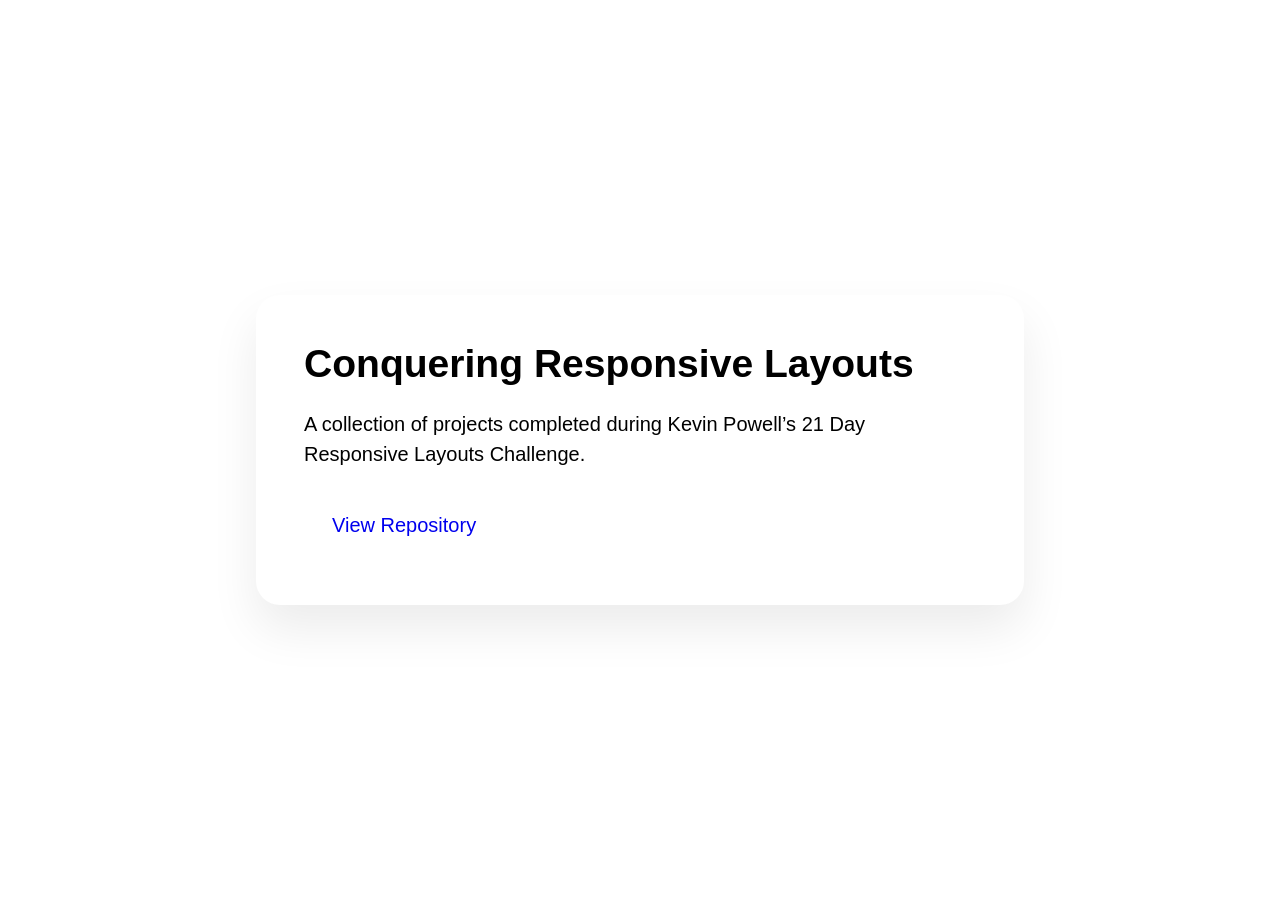
==== public/index.html @ dbd4216e "Update index.html" ====
<!DOCTYPE html>
<html lang="en">
    <head>
        <meta charset="UTF-8">
        <meta name="viewport" content="width=device-width, initial-scale=1.0">

        <link rel="shortcut icon" href="favicon.ico">
        <title>Conquering Responsive Layouts || Mobolade J. O</title>

        <link rel="stylesheet" href="/src/css/base/reset.css">
        <link rel="stylesheet" href="/src/css/base/typography.css">
        <link rel="stylesheet" href="/src/css/index.css">
    </head>

    <body>
        <main class="home">
            <h1>Conquering Responsive Layouts</h1>

            <p>
                A collection of projects completed during Kevin Powell’s
                21 Day Responsive Layouts Challenge.
            </p>

            <a href="https://github.com/MoboladeJOladele/conquering-responsive-layouts">
                View Repository
            </a>
        </main>
    </body>
</html>
---- src/css/base/typography.css ----
/* @link https://utopia.fyi/type/calculator?c=360,18,1.2,1240,20,1.25,5,2,&s=0.75|0.5|0.25,1.5|2|3|4|6,s-l&g=s,l,xl,12 */

:root {
  --step--2: clamp(0.7813rem, 0.7736rem + 0.0341vw, 0.8rem);
  --step--1: clamp(0.9375rem, 0.9119rem + 0.1136vw, 1rem);
  --step-0: clamp(1.125rem, 1.0739rem + 0.2273vw, 1.25rem);
  --step-1: clamp(1.35rem, 1.2631rem + 0.3864vw, 1.5625rem);
  --step-2: clamp(1.62rem, 1.4837rem + 0.6057vw, 1.9531rem);
  --step-3: clamp(1.944rem, 1.7405rem + 0.9044vw, 2.4414rem);
  --step-4: clamp(2.3328rem, 2.0387rem + 1.3072vw, 3.0518rem);
  --step-5: clamp(2.7994rem, 2.384rem + 1.8461vw, 3.8147rem);
}

body {
    font-family: sans-serif;
    font-size: var(--step-0);
}

h1 {
    font-size: var(--step-3);
}
---- src/css/index.css ----
body {
    min-height: 100vh;
    display: grid;
    place-items: center;

    padding: 2rem;
}

.home {
    width: min(90%, 48rem);

    padding: 3rem;
    border-radius: 1.5rem;

    background: hsl(0 0% 100%);
    box-shadow:
        0 1.5rem 3rem hsl(0 0% 0% / 0.08);
}

.home > * + * {
    margin-top: 1.5rem;
}

.home h1 {
    line-height: 1.1;
}

.home p {
    max-width: 60ch;
}

.home a {
    display: inline-flex;
    align-items: center;

    padding: 0.85em 1.4em;
    border-radius: 100vw;

    text-decoration: none;
}
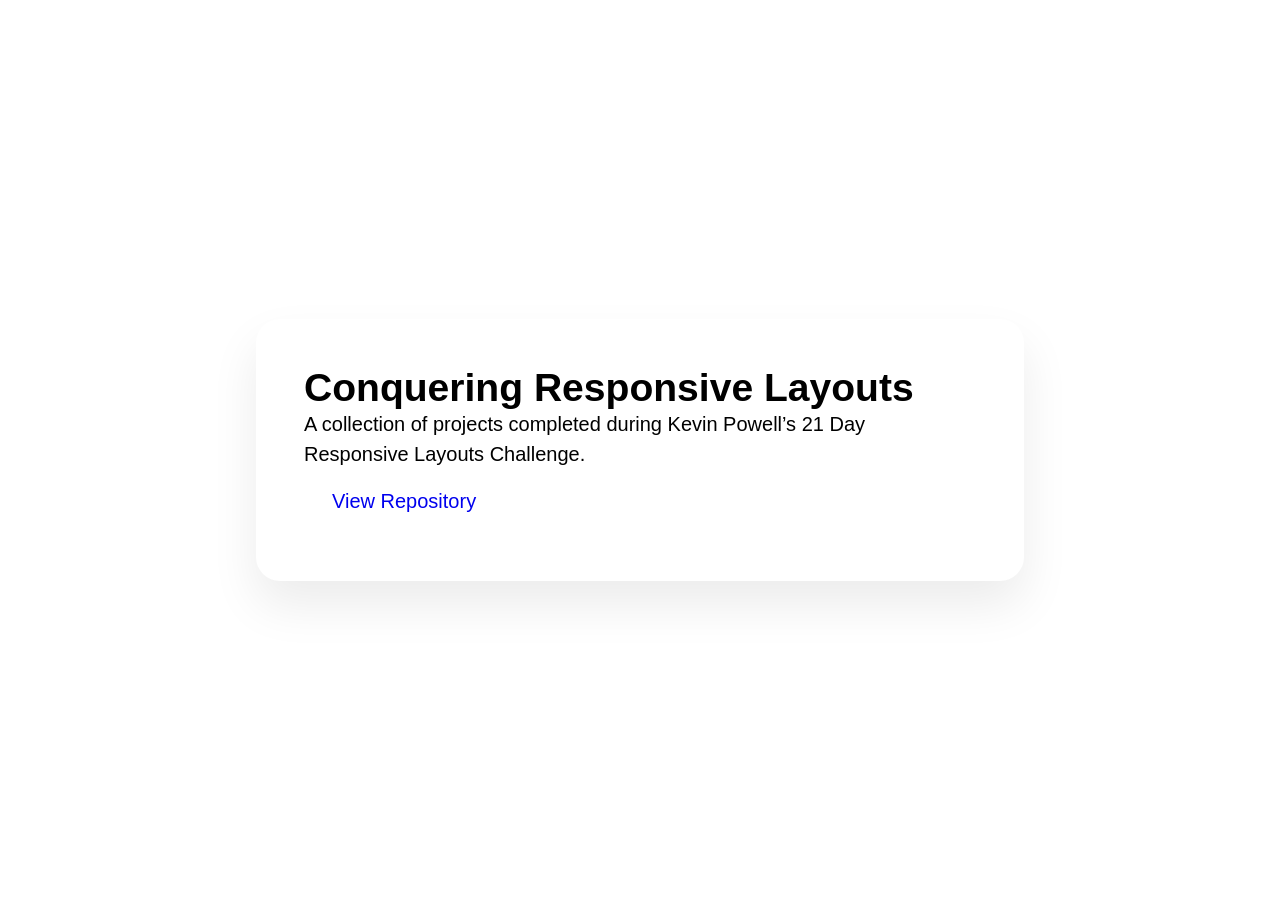
==== commit 2df8bc34: "Add files via upload" ====
--- a/public/index.html
+++ b/public/index.html
@@ -7,23 +7,25 @@
         <link rel="shortcut icon" href="favicon.ico">
         <title>Conquering Responsive Layouts || Mobolade J. O</title>
 
-        <link rel="stylesheet" href="/src/css/base/reset.css">
-        <link rel="stylesheet" href="/src/css/base/typography.css">
-        <link rel="stylesheet" href="/src/css/index.css">
+        <link rel="stylesheet" href="css/base/reset.css">
+        <link rel="stylesheet" href="css/base/typography.css">
+        <link rel="stylesheet" href="css/pages/home/index.css">
     </head>
 
     <body>
         <main class="home">
-            <h1>Conquering Responsive Layouts</h1>
-
-            <p>
-                A collection of projects completed during Kevin Powell’s
-                21 Day Responsive Layouts Challenge.
-            </p>
-
-            <a href="https://github.com/MoboladeJOladele/conquering-responsive-layouts">
-                View Repository
-            </a>
+            <section>
+                <h1>Conquering Responsive Layouts</h1>
+    
+                <p>
+                    A collection of projects completed during Kevin Powell’s
+                    21 Day Responsive Layouts Challenge.
+                </p>
+    
+                <a href="https://github.com/MoboladeJOladele/conquering-responsive-layouts">
+                    View Repository
+                </a>
+            </section>
         </main>
     </body>
-</html>
+</html>
--- a/public/css/base/typography.css
+++ b/public/css/base/typography.css
@@ -0,0 +1,27 @@
+/* @link https://utopia.fyi/type/calculator?c=360,18,1.2,1240,20,1.25,5,2,&s=0.75|0.5|0.25,1.5|2|3|4|6,s-l&g=s,l,xl,12 */
+
+:root {
+  --step--2: clamp(0.7813rem, 0.7736rem + 0.0341vw, 0.8rem);
+  --step--1: clamp(0.9375rem, 0.9119rem + 0.1136vw, 1rem);
+  --step-0: clamp(1.125rem, 1.0739rem + 0.2273vw, 1.25rem);
+  --step-1: clamp(1.35rem, 1.2631rem + 0.3864vw, 1.5625rem);
+  --step-2: clamp(1.62rem, 1.4837rem + 0.6057vw, 1.9531rem);
+  --step-3: clamp(1.944rem, 1.7405rem + 0.9044vw, 2.4414rem);
+  --step-4: clamp(2.3328rem, 2.0387rem + 1.3072vw, 3.0518rem);
+  --step-5: clamp(2.7994rem, 2.384rem + 1.8461vw, 3.8147rem);
+
+  --font-body: sans-serif;
+}
+
+body {
+    font-family: var(--font-body);
+    font-size: var(--step-0);
+}
+
+h1 {
+    font-size: var(--step-3);
+}
+
+h2 {
+    font-size: var(--step-2);
+}
--- a/public/css/pages/home/index.css
+++ b/public/css/pages/home/index.css
@@ -0,0 +1,40 @@
+body {
+    min-height: 100vh;
+    display: grid;
+    place-items: center;
+
+    padding: 2rem;
+}
+
+.home {
+    width: min(90%, 48rem);
+
+    padding: 3rem;
+    border-radius: 1.5rem;
+
+    background: hsl(0 0% 100%);
+    box-shadow:
+        0 1.5rem 3rem hsl(0 0% 0% / 0.08);
+}
+
+.home > * + * {
+    margin-top: 1.5rem;
+}
+
+.home h1 {
+    line-height: 1.1;
+}
+
+.home p {
+    max-width: 60ch;
+}
+
+.home a {
+    display: inline-flex;
+    align-items: center;
+
+    padding: 0.85em 1.4em;
+    border-radius: 100vw;
+
+    text-decoration: none;
+}
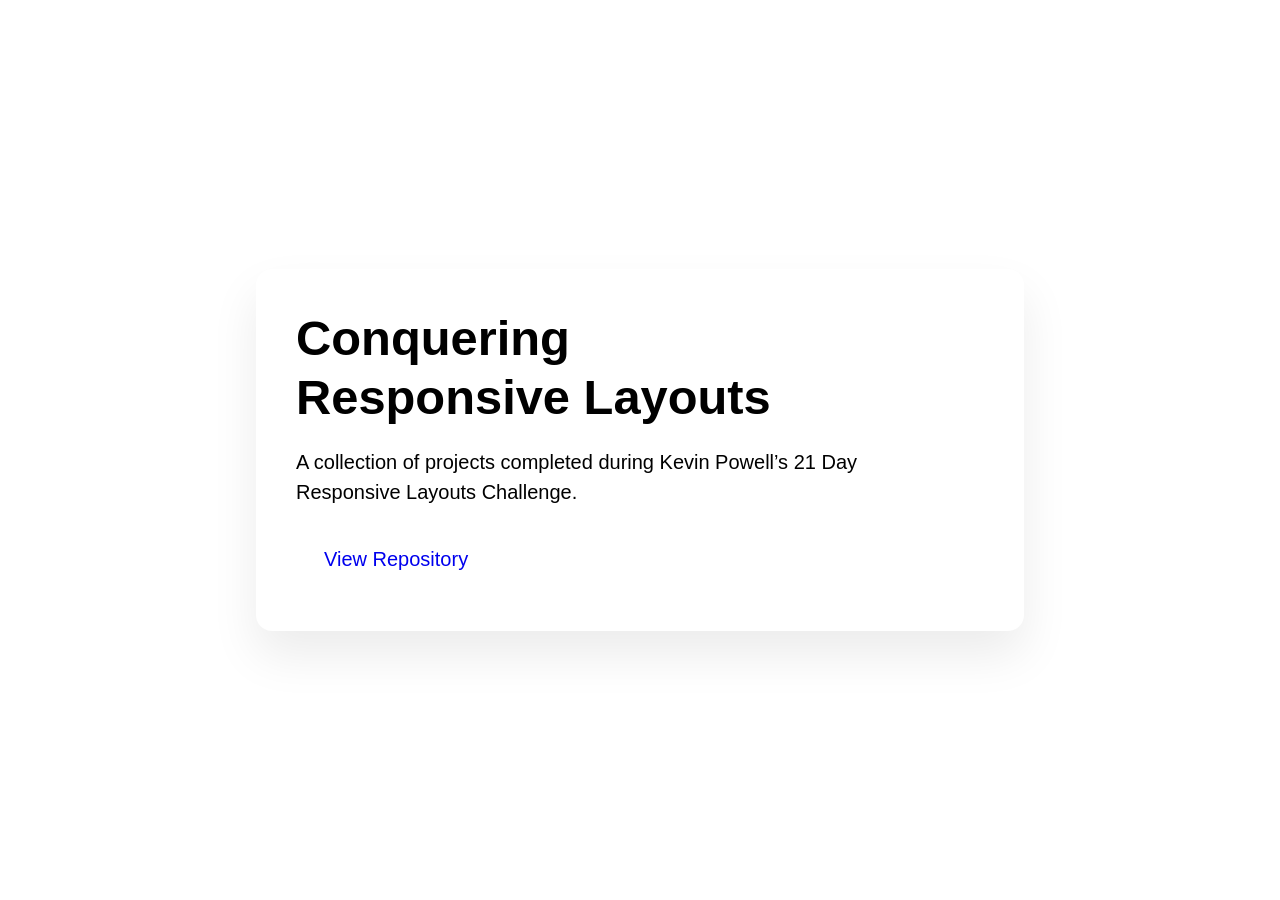
==== commit 7e6e3902: "Add files via upload" ====
--- a/public/index.html
+++ b/public/index.html
@@ -7,14 +7,13 @@
         <link rel="shortcut icon" href="favicon.ico">
         <title>Conquering Responsive Layouts || Mobolade J. O</title>
 
-        <link rel="stylesheet" href="css/base/reset.css">
-        <link rel="stylesheet" href="css/base/typography.css">
+        <link rel="stylesheet" href="css/styles.css">
         <link rel="stylesheet" href="css/pages/home/index.css">
     </head>
 
-    <body>
-        <main class="home">
-            <section>
+    <body class="grid">
+        <main class="[ home ] [ padding-l rounded-lg ]">
+            <section class="flow">
                 <h1>Conquering Responsive Layouts</h1>
     
                 <p>
@@ -22,7 +21,9 @@
                     21 Day Responsive Layouts Challenge.
                 </p>
     
-                <a href="https://github.com/MoboladeJOladele/conquering-responsive-layouts">
+                <a 
+                    class="[ inline-flex ] [ no-underline ]"
+                    href="https://github.com/MoboladeJOladele/conquering-responsive-layouts">
                     View Repository
                 </a>
             </section>
--- a/public/css/styles.css
+++ b/public/css/styles.css
@@ -0,0 +1,413 @@
+/* ---------- Box sizing ---------- */
+
+html {
+    box-sizing: border-box;
+}
+
+*,
+*::before,
+*::after {
+    box-sizing: inherit;
+    margin: 0;
+}
+
+/* ---------- Lists ---------- */
+
+/* Only reset lists that explicitly remove default styling */
+
+ul,
+ol {
+    list-style: none;
+    padding: 0;
+}
+
+/* ---------- Scroll ---------- */
+
+html:focus-within {
+    scroll-behavior: smooth;
+}
+
+/* ---------- Reduced Motion ---------- */
+
+@media (prefers-reduced-motion: reduce) {
+    html:focus-within {
+        scroll-behavior: auto;
+    }
+
+    *,
+    *::before,
+    *::after {
+        animation-duration: 0.01ms !important;
+        animation-iteration-count: 1 !important;
+        transition-duration: 0.01ms !important;
+        scroll-behavior: auto !important;
+    }
+}
+
+:root {
+  /* Fluid Type */
+  --step--2: clamp(0.7813rem, 0.7736rem + 0.0341vw, 0.8rem);
+  --step--1: clamp(0.9375rem, 0.9119rem + 0.1136vw, 1rem);
+  --step-0: clamp(1.125rem, 1.0739rem + 0.2273vw, 1.25rem);
+  --step-1: clamp(1.35rem, 1.2631rem + 0.3864vw, 1.5625rem);
+  --step-2: clamp(1.62rem, 1.4837rem + 0.6057vw, 1.9531rem);
+  --step-3: clamp(1.944rem, 1.7405rem + 0.9044vw, 2.4414rem);
+  --step-4: clamp(2.3328rem, 2.0387rem + 1.3072vw, 3.0518rem);
+  --step-5: clamp(2.7994rem, 2.384rem + 1.8461vw, 3.8147rem);
+
+  /* Fluid Space */
+  --space-3xs: clamp(0.3125rem, 0.3125rem + 0vw, 0.3125rem);
+  --space-2xs: clamp(0.5625rem, 0.5369rem + 0.1136vw, 0.625rem);
+  --space-xs: clamp(0.875rem, 0.8494rem + 0.1136vw, 0.9375rem);
+  --space-s: clamp(1.125rem, 1.0739rem + 0.2273vw, 1.25rem);
+  --space-m: clamp(1.6875rem, 1.6108rem + 0.3409vw, 1.875rem);
+  --space-l: clamp(2.25rem, 2.1477rem + 0.4545vw, 2.5rem);
+  --space-xl: clamp(3.375rem, 3.2216rem + 0.6818vw, 3.75rem);
+  --space-2xl: clamp(4.5rem, 4.2955rem + 0.9091vw, 5rem);
+  --space-3xl: clamp(6.75rem, 6.4432rem + 1.3636vw, 7.5rem);
+
+  /* Colors */
+  
+  
+  --font-body: sans-serif;
+  --lqip-fallback: transparent;
+}
+
+/* ---------- Base Typography ---------- */
+
+body {
+    font-family: var(--font-body);
+    font-size: var(--step-0);
+    line-height: 1.5;
+    -webkit-font-smoothing: antialiased;
+}
+
+/* ---------- Headings ---------- */
+
+h1,
+h2,
+h3,
+h4 {
+    line-height: 1.2;
+    text-wrap: balance;
+}
+
+h1   {
+    font-size: var(--step-4);
+}
+
+h2   {
+    font-size: var(--step-3);
+}
+
+h3   {
+    font-size: var(--step-2);
+}
+
+h4   {
+    font-size: var(--step-1);
+}
+
+small {
+    font-size: var(--step--1);
+}
+
+/* ---------- Paragraphs ---------- */
+
+p {
+    text-wrap: pretty;
+    overflow-wrap: break-word;
+}
+
+/* ---------- Body ---------- */
+
+body {
+    min-block-size: 100vh;
+    text-rendering: optimizeSpeed;
+}
+
+/* ---------- Media ---------- */
+
+img,
+picture,
+video,
+canvas,
+svg {
+    display: block;
+    max-inline-size: 100%;
+}
+
+img {
+    background-color: var(--lqip, var(--lqip-fallback));
+}
+
+/* ---------- Links ---------- */
+
+a {
+    transition: color 0.2s ease-in-out;
+}
+
+a:not([class]) {
+    text-decoration-skip-ink: auto;
+}
+
+/* ---------- Form Elements ---------- */
+
+input,
+button,
+textarea,
+select {
+    font: inherit;
+}
+
+/* ---------- Buttons ---------- */
+
+button {
+    cursor: pointer;
+}
+
+.flex,
+.inline-flex {
+  --gap: 1rem;
+  --direction: row;
+  --align: center;
+  --justify: flex-start;
+  --wrap: nowrap;
+
+  gap: var(--gap);
+  flex-direction: var(--direction);
+  align-items: var(--align);
+  justify-content: var(--justify);
+  flex-wrap: var(--wrap);
+}
+
+.flex {
+  display: flex;
+}
+
+.inline-flex {
+  display: inline-flex;
+}
+
+.grid {
+  --gap: 1rem;
+  --grid-cols: auto;
+  --grid-rows: auto;
+
+  display: grid;
+  gap: var(--gap);
+  grid-template-columns: var(--grid-cols);
+  grid-template-rows: var(--grid-rows);
+}
+
+.grid > * {
+  --col-span: 1;
+  --row-span: 1;
+
+  grid-column: span var(--col-span);
+  grid-row: span var(--row-span);
+}
+
+.flow > * + * {
+  margin-block-start: var(--flow-space, var(--space-s));
+}
+
+.wrapper {
+    inline-size: min(100%, 60rem);
+    margin-inline: auto;
+    padding-inline: var(--space-s);
+}
+
+/* Border Radius */
+
+.rounded-sm { border-radius: 0.25rem; }
+
+.rounded    { border-radius: 0.5rem; }
+
+.rounded-lg { border-radius: 1rem; }
+
+.pill       { border-radius: 100vmax; }
+
+.circle     { border-radius: 50%; }
+
+/* Border Width */
+
+.border      { border-width: 1px; border-style: solid; }
+
+.border-2    { border-width: 2px; border-style: solid; }
+
+.border-none { border: none; }
+
+/* Border Style */
+
+.border-solid  { border-style: solid; }
+
+.border-dashed { border-style: dashed; }
+
+.border-dotted { border-style: dotted; }
+
+/* Individual Sides */
+
+.border-top    { border-top-width: 1px; border-top-style: solid; }
+
+.border-bottom { border-bottom-width: 1px; border-bottom-style: solid; }
+
+.border-left   { border-left-width: 1px; border-left-style: solid; }
+
+.border-right  { border-right-width: 1px; border-right-style: solid; }
+
+.block {
+    display: block;
+}
+
+.inline {
+    display: inline;
+}
+
+.inline-block {
+    display: inline-block;
+}
+
+.sr-only {
+  position: absolute;
+  block-size: 1px;
+  inline-size: 1px;
+  padding: 0;
+  margin: -1px;
+  overflow: hidden;
+  clip: rect(0, 0, 0, 0);
+  white-space: nowrap;
+  border: 0;
+}
+
+/* Margin block (vertical) */
+
+.margin-block-3xs { margin-block: var(--space-3xs); }
+
+.margin-block-2xs { margin-block: var(--space-2xs); }
+
+.margin-block-xs  { margin-block: var(--space-xs); }
+
+.margin-block-s   { margin-block: var(--space-s); }
+
+.margin-block-m   { margin-block: var(--space-m); }
+
+.margin-block-l   { margin-block: var(--space-l); }
+
+.margin-block-xl  { margin-block: var(--space-xl); }
+
+.margin-block-2xl { margin-block: var(--space-2xl); }
+
+.margin-block-3xl { margin-block: var(--space-3xl); }
+
+/* Padding */
+
+.padding-3xs { padding: var(--space-3xs); }
+
+.padding-2xs { padding: var(--space-2xs); }
+
+.padding-xs  { padding: var(--space-xs); }
+
+.padding-s   { padding: var(--space-s); }
+
+.padding-m   { padding: var(--space-m); }
+
+.padding-l   { padding: var(--space-l); }
+
+.padding-xl  { padding: var(--space-xl); }
+
+.padding-2xl { padding: var(--space-2xl); }
+
+.padding-3xl { padding: var(--space-3xl); }
+
+/* Padding inline (horizontal) */
+
+.padding-inline-xs { padding-inline: var(--space-xs); }
+
+.padding-inline-s  { padding-inline: var(--space-s); }
+
+.padding-inline-m  { padding-inline: var(--space-m); }
+
+.padding-inline-l  { padding-inline: var(--space-l); }
+
+.padding-inline-xl  { padding-inline: var(--space-xl); }
+
+.padding-inline-2xl { padding-inline: var(--space-2xl); }
+
+.padding-inline-3xl { padding-inline: var(--space-3xl); }
+
+/* Padding block (vertical) */
+
+.padding-block-xs { padding-block: var(--space-xs); }
+
+.padding-block-s  { padding-block: var(--space-s); }
+
+.padding-block-m  { padding-block: var(--space-m); }
+
+.padding-block-l  { padding-block: var(--space-l); }
+
+.padding-block-xl  { padding-block: var(--space-xl); }
+
+.padding-block-2xl { padding-block: var(--space-2xl); }
+
+.padding-block-3xl { padding-block: var(--space-3xl); }
+
+/* Text Alignment */
+
+.text-left   { text-align: left; }
+
+.text-right  { text-align: right; }
+
+.text-center { text-align: center; }
+
+/* Text Transform */
+
+.lowercase  { text-transform: lowercase; }
+
+.uppercase  { text-transform: uppercase; }
+
+.capitalize { text-transform: capitalize; }
+
+/* Font Weight */
+
+.fw-light    { font-weight: 300; }
+
+.fw-regular  { font-weight: 400; }
+
+.fw-medium   { font-weight: 500; }
+
+.fw-semibold { font-weight: 600; }
+
+.fw-bold     { font-weight: 700; }
+
+/* Font Size */
+
+.fs-2xs  { font-size: var(--step--2); }
+
+.fs-xs   { font-size: var(--step--1); }
+
+.fs-base { font-size: var(--step-0); }
+
+.fs-md   { font-size: var(--step-1); }
+
+.fs-lg   { font-size: var(--step-2); }
+
+.fs-xl   { font-size: var(--step-3); }
+
+.fs-2xl  { font-size: var(--step-4); }
+
+.fs-3xl  { font-size: var(--step-5); }
+
+/* Font Style */
+
+.italic  { font-style: italic; }
+
+.no-italic { font-style: normal; }
+
+/* Text Decoration */
+
+.underline     { text-decoration: underline; }
+
+.no-underline  { text-decoration: none; }
+
+.line-through  { text-decoration: line-through; }
--- a/public/css/pages/home/index.css
+++ b/public/css/pages/home/index.css
@@ -1,40 +1,18 @@
 body {
-    min-height: 100vh;
-    display: grid;
     place-items: center;
-
-    padding: 2rem;
 }
 
 .home {
-    width: min(90%, 48rem);
-
-    padding: 3rem;
-    border-radius: 1.5rem;
-
-    background: hsl(0 0% 100%);
+    background-color: hsl(0 0% 100%);
     box-shadow:
         0 1.5rem 3rem hsl(0 0% 0% / 0.08);
-}
-
-.home > * + * {
-    margin-top: 1.5rem;
-}
-
-.home h1 {
-    line-height: 1.1;
+    inline-size: min(90%, 48rem);
 }
 
 .home p {
-    max-width: 60ch;
+    max-inline-size: 60ch;
 }
 
 .home a {
-    display: inline-flex;
-    align-items: center;
-
     padding: 0.85em 1.4em;
-    border-radius: 100vw;
-
-    text-decoration: none;
 }
